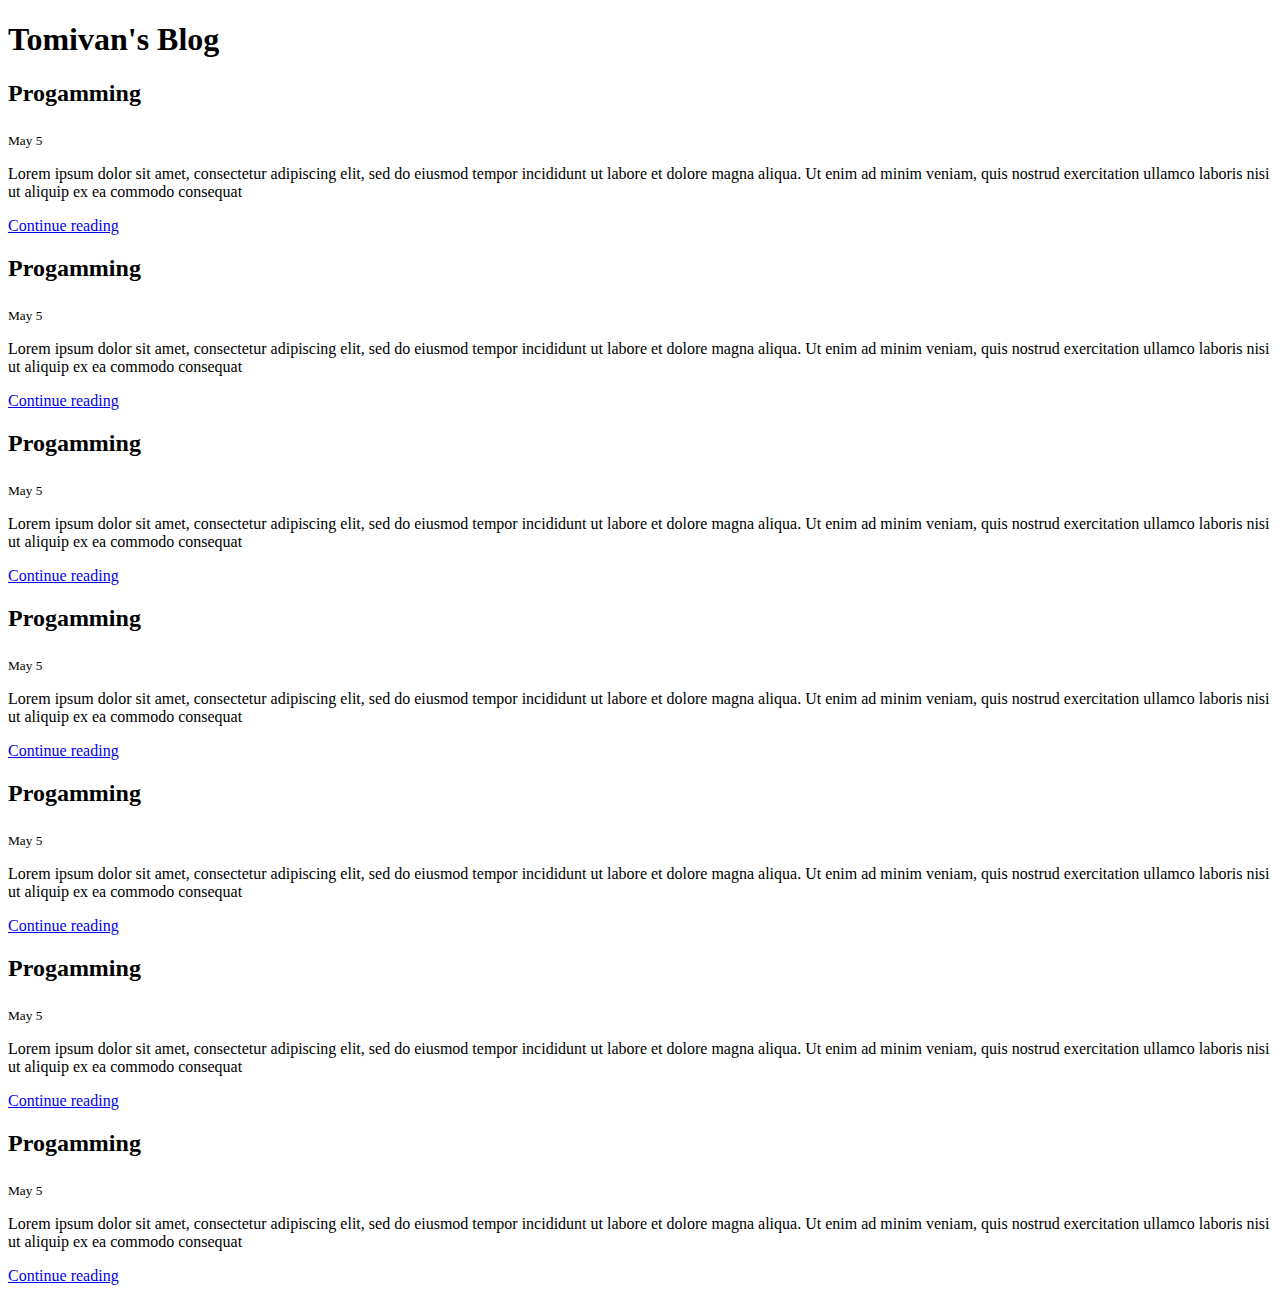
==== index.html @ bbc3c79b "The html and base structure of the project" ====
<!DOCTYPE html>
<html lang="en">
<head>
    <meta charset="UTF-8">
    <meta http-equiv="X-UA-Compatible" content="IE=edge">
    <meta name="viewport" content="width=device-width, initial-scale=1.0">
    <title>Project Rubric</title>
</head>
<body>
    <h1>Tomivan's Blog</h1>
    <section class="section">
        <div class="card">
            <h2>Progamming</h2>
            <sub>May 5</sub>
            <p>Lorem ipsum dolor sit amet, consectetur adipiscing elit, sed do eiusmod tempor incididunt 
                ut labore et dolore magna aliqua. Ut enim ad minim veniam, quis nostrud exercitation ullamco 
                laboris nisi ut aliquip ex ea commodo consequat</p>
            <a href="./blog.html">Continue reading</a>
        </div>
        <div class="card">
            <h2>Progamming</h2>
            <sub>May 5</sub>
            <p>Lorem ipsum dolor sit amet, consectetur adipiscing elit, sed do eiusmod tempor incididunt 
                ut labore et dolore magna aliqua. Ut enim ad minim veniam, quis nostrud exercitation ullamco 
                laboris nisi ut aliquip ex ea commodo consequat</p>
            <a href="./blog.html">Continue reading</a>
        </div>
        <div class="card">
            <h2>Progamming</h2>
            <sub>May 5</sub>
            <p>Lorem ipsum dolor sit amet, consectetur adipiscing elit, sed do eiusmod tempor incididunt 
                ut labore et dolore magna aliqua. Ut enim ad minim veniam, quis nostrud exercitation ullamco 
                laboris nisi ut aliquip ex ea commodo consequat</p>
            <a href="./blog.html">Continue reading</a>
        </div>
        <div class="card">
            <h2>Progamming</h2>
            <sub>May 5</sub>
            <p>Lorem ipsum dolor sit amet, consectetur adipiscing elit, sed do eiusmod tempor incididunt 
                ut labore et dolore magna aliqua. Ut enim ad minim veniam, quis nostrud exercitation ullamco 
                laboris nisi ut aliquip ex ea commodo consequat</p>
            <a href="./blog.html">Continue reading</a>
        </div>
        <div class="card">
            <h2>Progamming</h2>
            <sub>May 5</sub>
            <p>Lorem ipsum dolor sit amet, consectetur adipiscing elit, sed do eiusmod tempor incididunt 
                ut labore et dolore magna aliqua. Ut enim ad minim veniam, quis nostrud exercitation ullamco 
                laboris nisi ut aliquip ex ea commodo consequat</p>
            <a href="./blog.html">Continue reading</a>
        </div>
        <div class="card">
            <h2>Progamming</h2>
            <sub>May 5</sub>
            <p>Lorem ipsum dolor sit amet, consectetur adipiscing elit, sed do eiusmod tempor incididunt 
                ut labore et dolore magna aliqua. Ut enim ad minim veniam, quis nostrud exercitation ullamco 
                laboris nisi ut aliquip ex ea commodo consequat</p>
            <a href="./blog.html">Continue reading</a>
        </div>
        <div class="card">
            <h2>Progamming</h2>
            <sub>May 5</sub>
            <p>Lorem ipsum dolor sit amet, consectetur adipiscing elit, sed do eiusmod tempor incididunt 
                ut labore et dolore magna aliqua. Ut enim ad minim veniam, quis nostrud exercitation ullamco 
                laboris nisi ut aliquip ex ea commodo consequat</p>
            <a href="./blog.html">Continue reading</a>
        </div>
    </section>
</body>
</html>
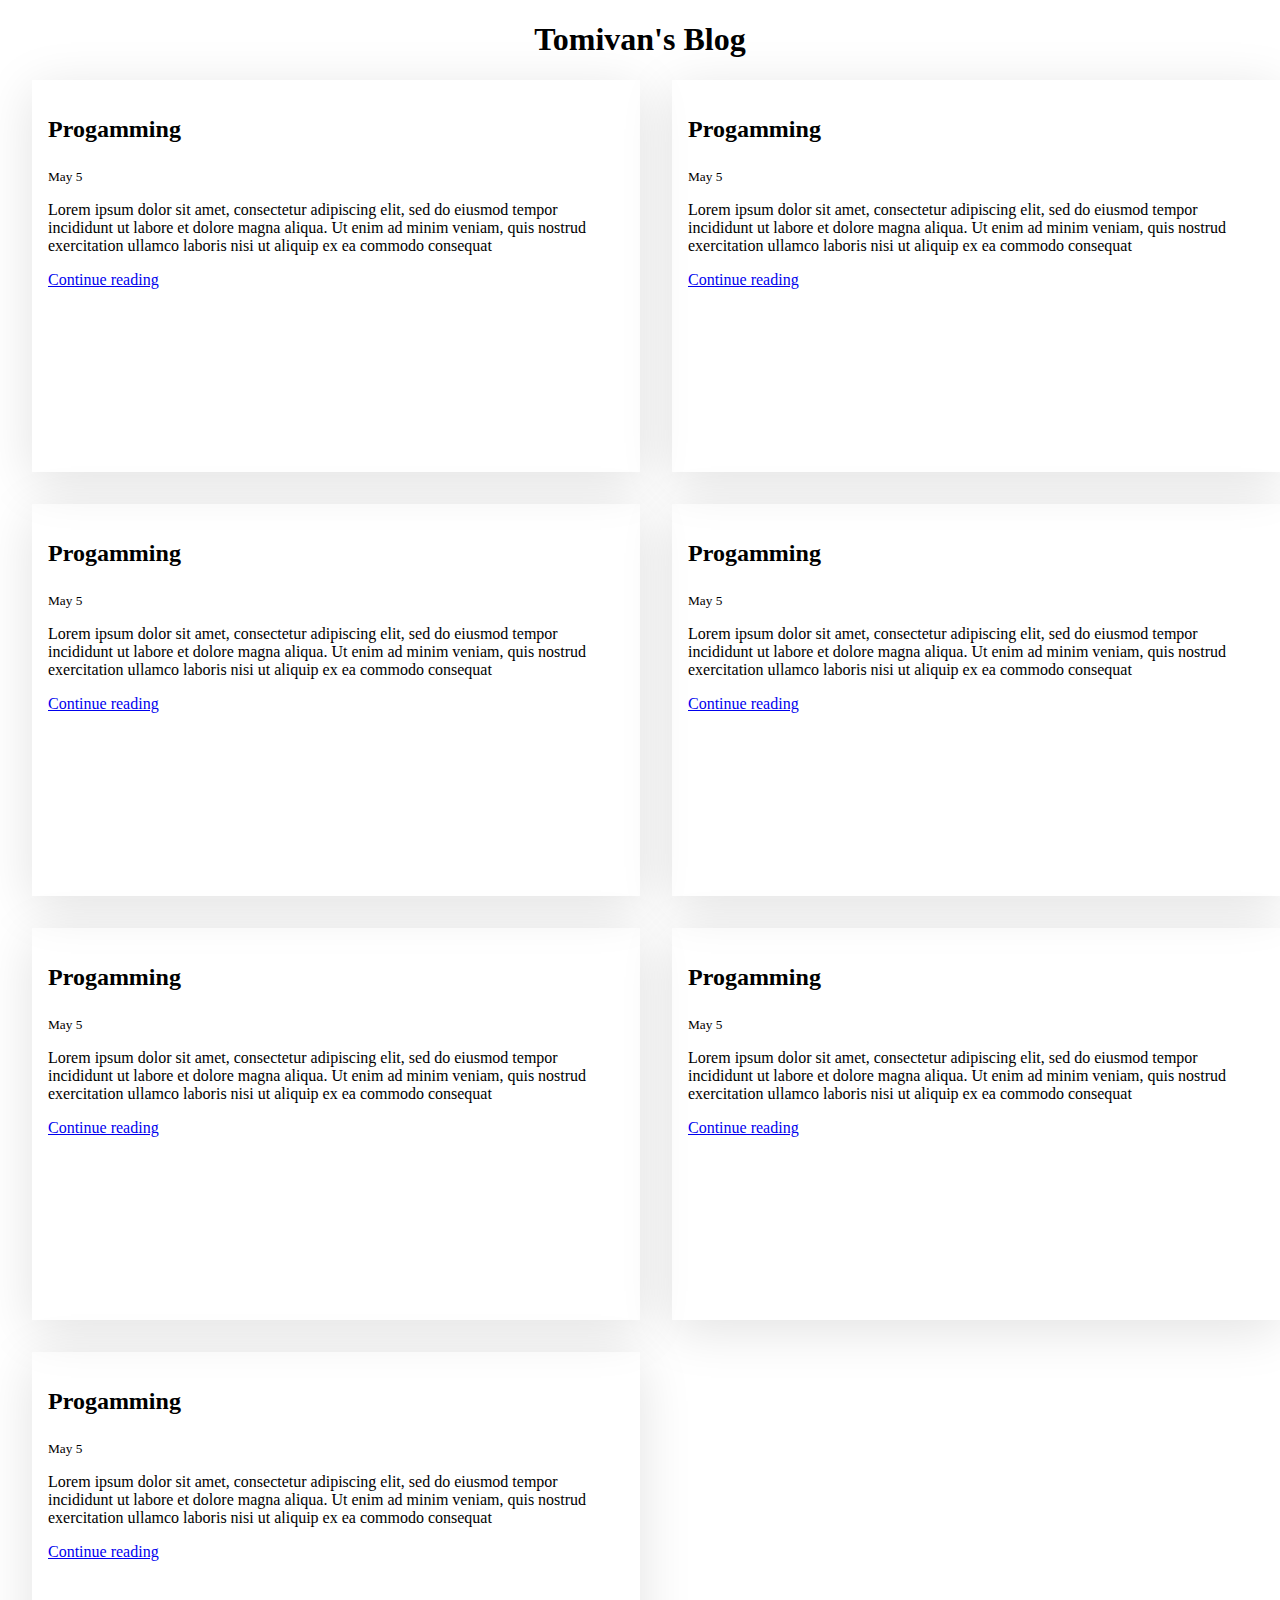
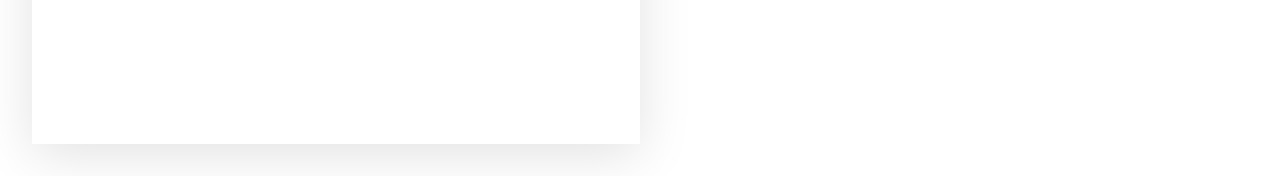
==== commit c7309717: "added styling to the project" ====
--- a/index.html
+++ b/index.html
@@ -4,6 +4,7 @@
     <meta charset="UTF-8">
     <meta http-equiv="X-UA-Compatible" content="IE=edge">
     <meta name="viewport" content="width=device-width, initial-scale=1.0">
+    <link rel="stylesheet" href="./style.css">
     <title>Project Rubric</title>
 </head>
 <body>
--- a/style.css
+++ b/style.css
@@ -0,0 +1,31 @@
+body{
+    margin: 0;
+    padding: 0;
+    box-sizing: border-box;
+}
+h1{
+    text-align: center;
+}
+.section{
+    display: grid;
+    grid-template-columns: auto auto;
+}
+.card{
+    height: 40vh;
+    width: 90%;
+    border: 1px solid block;
+    box-shadow: 0px 10px 50px #0000001e;
+    margin-left: 5%;
+    margin-bottom: 5%;
+    padding: 1em;
+}
+.section-1{
+    margin-left: 5%;
+    width: 70%;
+}
+aside{
+    display: flex;
+    flex-direction: column;
+    margin-left: 80%;
+    margin-top: -67%;
+}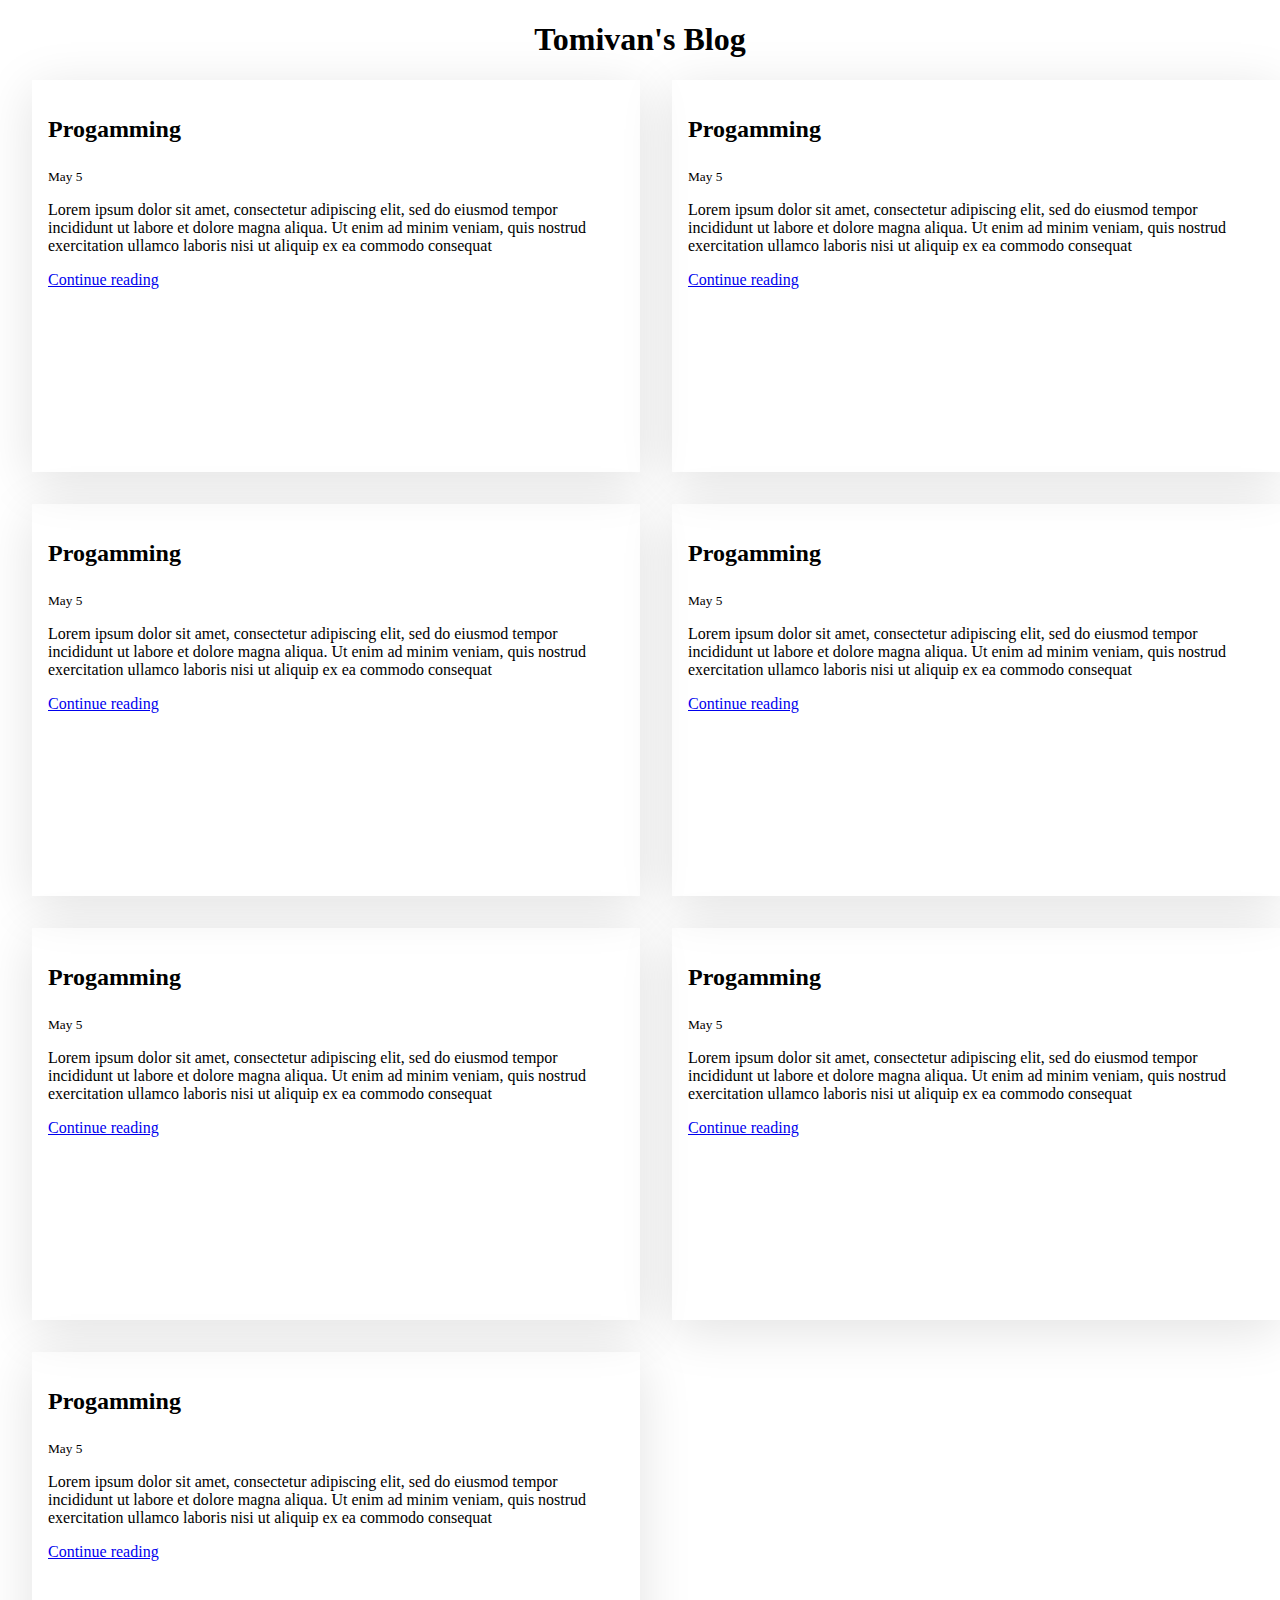
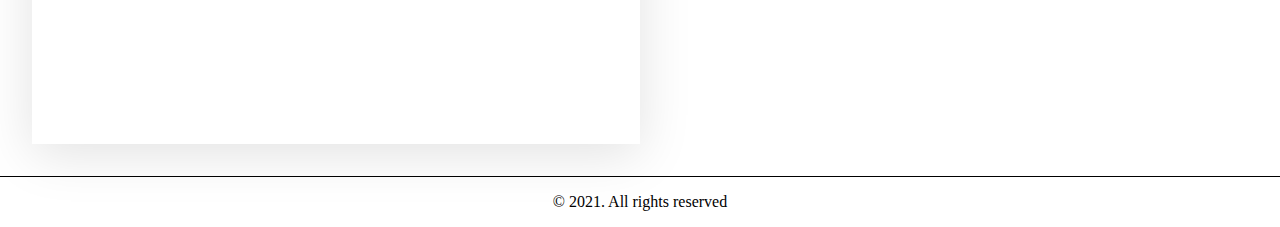
==== commit 8dae08c3: "Changes and additions to the project based on udacity review" ====
--- a/index.html
+++ b/index.html
@@ -4,11 +4,13 @@
     <meta charset="UTF-8">
     <meta http-equiv="X-UA-Compatible" content="IE=edge">
     <meta name="viewport" content="width=device-width, initial-scale=1.0">
-    <link rel="stylesheet" href="./style.css">
+    <link rel="stylesheet" href="./css/style.css">
     <title>Project Rubric</title>
 </head>
 <body>
-    <h1>Tomivan's Blog</h1>
+    <header class="header">
+        <h1>Tomivan's Blog</h1>
+    </header>
     <section class="section">
         <div class="card">
             <h2>Progamming</h2>
@@ -16,7 +18,7 @@
             <p>Lorem ipsum dolor sit amet, consectetur adipiscing elit, sed do eiusmod tempor incididunt 
                 ut labore et dolore magna aliqua. Ut enim ad minim veniam, quis nostrud exercitation ullamco 
                 laboris nisi ut aliquip ex ea commodo consequat</p>
-            <a href="./blog.html">Continue reading</a>
+            <a href="./pages/blog.html">Continue reading</a>
         </div>
         <div class="card">
             <h2>Progamming</h2>
@@ -24,7 +26,7 @@
             <p>Lorem ipsum dolor sit amet, consectetur adipiscing elit, sed do eiusmod tempor incididunt 
                 ut labore et dolore magna aliqua. Ut enim ad minim veniam, quis nostrud exercitation ullamco 
                 laboris nisi ut aliquip ex ea commodo consequat</p>
-            <a href="./blog.html">Continue reading</a>
+            <a href="./pages/blog.html">Continue reading</a>
         </div>
         <div class="card">
             <h2>Progamming</h2>
@@ -32,7 +34,7 @@
             <p>Lorem ipsum dolor sit amet, consectetur adipiscing elit, sed do eiusmod tempor incididunt 
                 ut labore et dolore magna aliqua. Ut enim ad minim veniam, quis nostrud exercitation ullamco 
                 laboris nisi ut aliquip ex ea commodo consequat</p>
-            <a href="./blog.html">Continue reading</a>
+            <a href="./pages/blog.html">Continue reading</a>
         </div>
         <div class="card">
             <h2>Progamming</h2>
@@ -40,7 +42,7 @@
             <p>Lorem ipsum dolor sit amet, consectetur adipiscing elit, sed do eiusmod tempor incididunt 
                 ut labore et dolore magna aliqua. Ut enim ad minim veniam, quis nostrud exercitation ullamco 
                 laboris nisi ut aliquip ex ea commodo consequat</p>
-            <a href="./blog.html">Continue reading</a>
+            <a href="./pages/blog.html">Continue reading</a>
         </div>
         <div class="card">
             <h2>Progamming</h2>
@@ -48,7 +50,7 @@
             <p>Lorem ipsum dolor sit amet, consectetur adipiscing elit, sed do eiusmod tempor incididunt 
                 ut labore et dolore magna aliqua. Ut enim ad minim veniam, quis nostrud exercitation ullamco 
                 laboris nisi ut aliquip ex ea commodo consequat</p>
-            <a href="./blog.html">Continue reading</a>
+            <a href="./pages/blog.html">Continue reading</a>
         </div>
         <div class="card">
             <h2>Progamming</h2>
@@ -56,7 +58,7 @@
             <p>Lorem ipsum dolor sit amet, consectetur adipiscing elit, sed do eiusmod tempor incididunt 
                 ut labore et dolore magna aliqua. Ut enim ad minim veniam, quis nostrud exercitation ullamco 
                 laboris nisi ut aliquip ex ea commodo consequat</p>
-            <a href="./blog.html">Continue reading</a>
+            <a href="./pages/blog.html">Continue reading</a>
         </div>
         <div class="card">
             <h2>Progamming</h2>
@@ -64,8 +66,11 @@
             <p>Lorem ipsum dolor sit amet, consectetur adipiscing elit, sed do eiusmod tempor incididunt 
                 ut labore et dolore magna aliqua. Ut enim ad minim veniam, quis nostrud exercitation ullamco 
                 laboris nisi ut aliquip ex ea commodo consequat</p>
-            <a href="./blog.html">Continue reading</a>
+            <a href="./pages/blog.html">Continue reading</a>
         </div>
     </section>
+    <footer class="footer">
+        <p>&#xa9 2021. All rights reserved</p>
+    </footer>
 </body>
 </html>--- a/css/style.css
+++ b/css/style.css
@@ -0,0 +1,40 @@
+body{
+    margin: 0;
+    padding: 0;
+    box-sizing: border-box;
+}
+h1{
+    text-align: center;
+}
+.section{
+    display: grid;
+    grid-template-columns: auto auto;
+}
+.card{
+    height: 40vh;
+    width: 90%;
+    border: 1px solid block;
+    box-shadow: 0px 10px 50px #0000001e;
+    margin-left: 5%;
+    margin-bottom: 5%;
+    padding: 1em;
+}
+.footer{
+    text-align: center;
+    border-top: 1px solid black;
+}
+
+@media(min-width: 320px) and (max-width: 768px) {
+    .section{
+        display: grid;
+        grid-template-columns: auto;
+    }
+    .card{
+        width: 80%;
+        height: 50vh;
+    }
+    aside{
+        margin-top: 0;
+        margin-left: 10%;
+    }
+}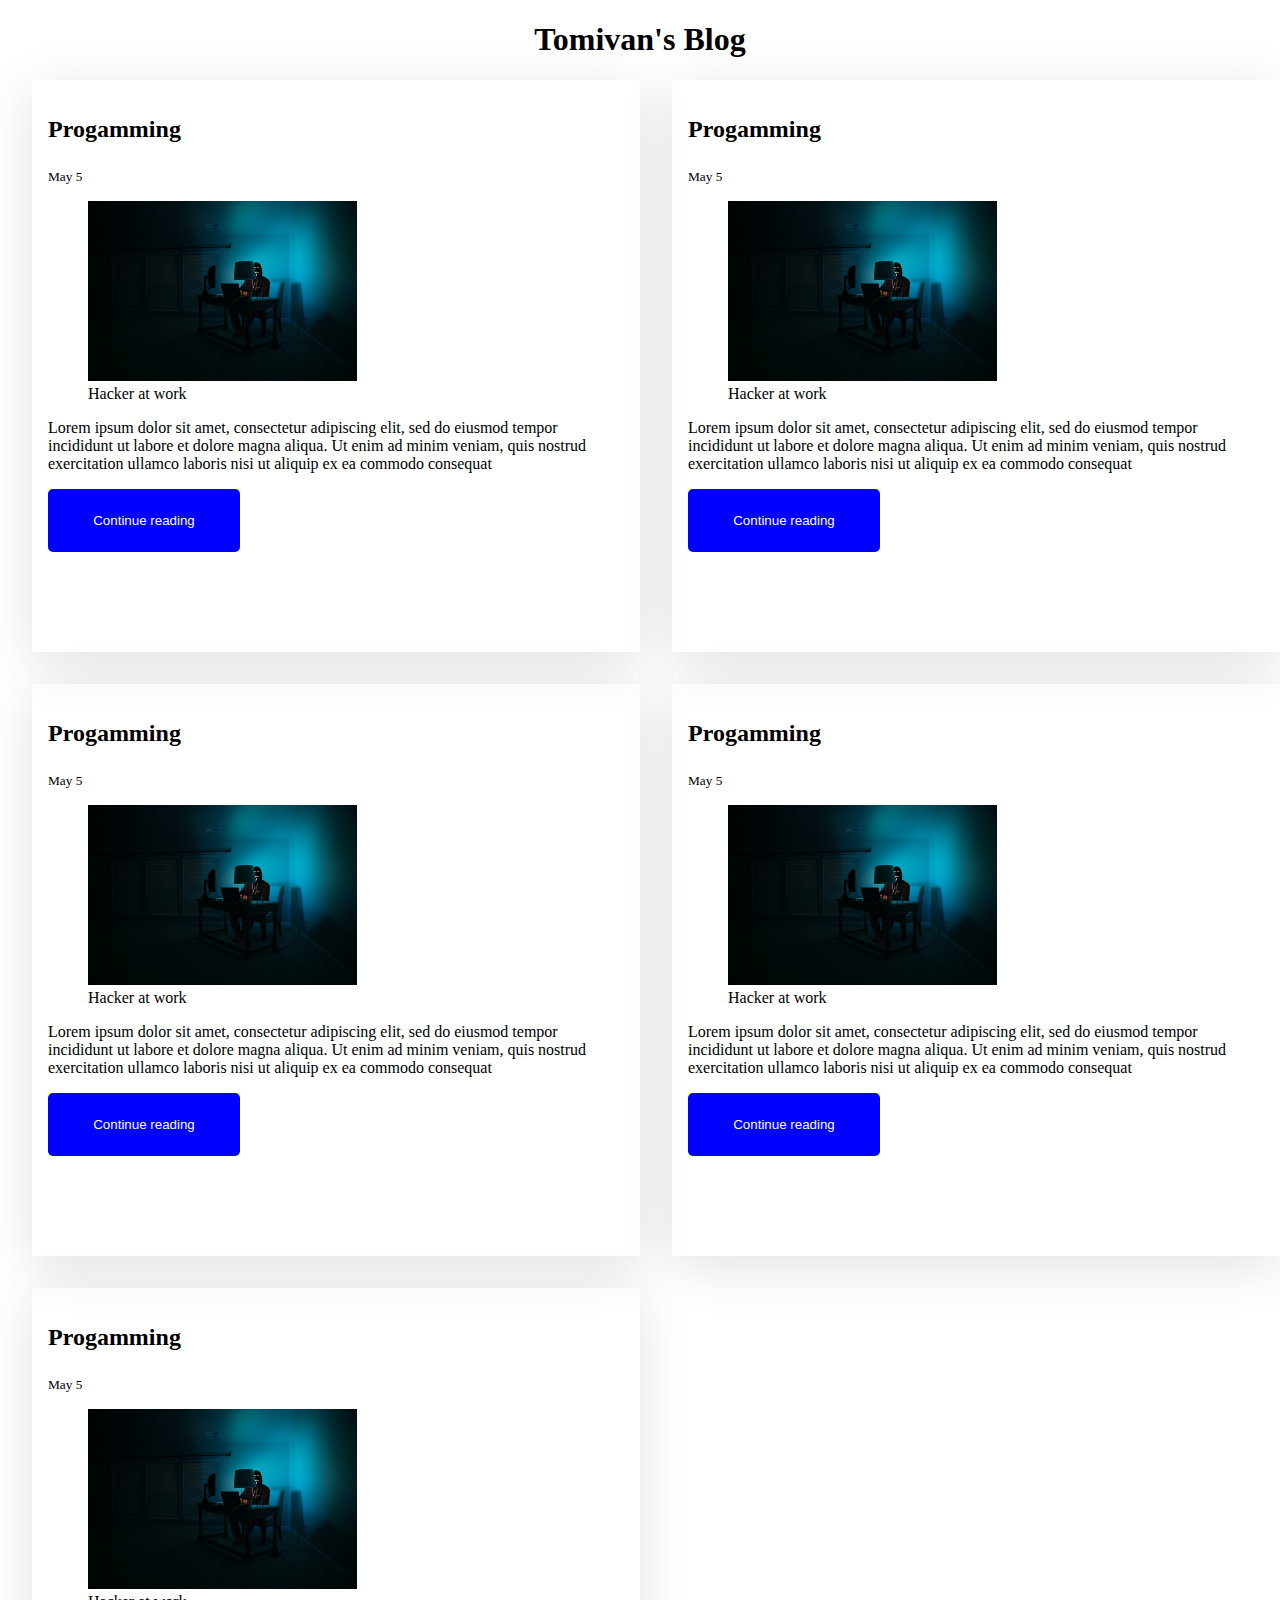
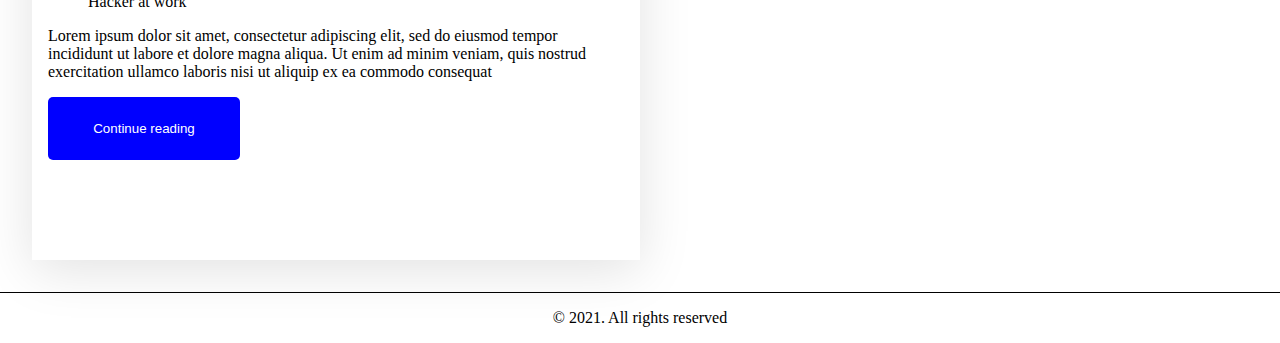
==== commit a9b53beb: "Changes and additions to the project based on udacity review" ====
--- a/index.html
+++ b/index.html
@@ -15,58 +15,72 @@
         <div class="card">
             <h2>Progamming</h2>
             <sub>May 5</sub>
-            <p>Lorem ipsum dolor sit amet, consectetur adipiscing elit, sed do eiusmod tempor incididunt 
-                ut labore et dolore magna aliqua. Ut enim ad minim veniam, quis nostrud exercitation ullamco 
-                laboris nisi ut aliquip ex ea commodo consequat</p>
-            <a href="./pages/blog.html">Continue reading</a>
+            <figure>
+                <img src="./images/prog.jpg" alt="An image of a programmer at work" class="figure">
+                <figcaption>Hacker at work</figcaption>
+            </figure>
+            <div class="info">
+                <p>Lorem ipsum dolor sit amet, consectetur adipiscing elit, sed do eiusmod tempor incididunt 
+                    ut labore et dolore magna aliqua. Ut enim ad minim veniam, quis nostrud exercitation ullamco 
+                    laboris nisi ut aliquip ex ea commodo consequat</p>
+                <button class="button"><a href="./pages/blog.html" class="link">Continue reading</a></button>
+            </div>
         </div>
         <div class="card">
             <h2>Progamming</h2>
             <sub>May 5</sub>
-            <p>Lorem ipsum dolor sit amet, consectetur adipiscing elit, sed do eiusmod tempor incididunt 
-                ut labore et dolore magna aliqua. Ut enim ad minim veniam, quis nostrud exercitation ullamco 
-                laboris nisi ut aliquip ex ea commodo consequat</p>
-            <a href="./pages/blog.html">Continue reading</a>
+            <figure>
+                <img src="./images/prog.jpg" alt="An image of a programmer at work" class="figure">
+                <figcaption>Hacker at work</figcaption>
+            </figure>
+            <div class="info">
+                <p>Lorem ipsum dolor sit amet, consectetur adipiscing elit, sed do eiusmod tempor incididunt 
+                    ut labore et dolore magna aliqua. Ut enim ad minim veniam, quis nostrud exercitation ullamco 
+                    laboris nisi ut aliquip ex ea commodo consequat</p>
+                <button class="button"><a href="./pages/blog.html" class="link">Continue reading</a></button>
+            </div>
         </div>
         <div class="card">
             <h2>Progamming</h2>
             <sub>May 5</sub>
-            <p>Lorem ipsum dolor sit amet, consectetur adipiscing elit, sed do eiusmod tempor incididunt 
-                ut labore et dolore magna aliqua. Ut enim ad minim veniam, quis nostrud exercitation ullamco 
-                laboris nisi ut aliquip ex ea commodo consequat</p>
-            <a href="./pages/blog.html">Continue reading</a>
+            <figure>
+                <img src="./images/prog.jpg" alt="An image of a programmer at work" class="figure">
+                <figcaption>Hacker at work</figcaption>
+            </figure>
+            <div class="info">
+                <p>Lorem ipsum dolor sit amet, consectetur adipiscing elit, sed do eiusmod tempor incididunt 
+                    ut labore et dolore magna aliqua. Ut enim ad minim veniam, quis nostrud exercitation ullamco 
+                    laboris nisi ut aliquip ex ea commodo consequat</p>
+                <button class="button"><a href="./pages/blog.html" class="link">Continue reading</a></button> 
+            </div>
         </div>
         <div class="card">
             <h2>Progamming</h2>
             <sub>May 5</sub>
-            <p>Lorem ipsum dolor sit amet, consectetur adipiscing elit, sed do eiusmod tempor incididunt 
-                ut labore et dolore magna aliqua. Ut enim ad minim veniam, quis nostrud exercitation ullamco 
-                laboris nisi ut aliquip ex ea commodo consequat</p>
-            <a href="./pages/blog.html">Continue reading</a>
+            <figure>
+                <img src="./images/prog.jpg" alt="An image of a programmer at work" class="figure">
+                <figcaption>Hacker at work</figcaption>
+            </figure>
+            <div class="info">
+                <p>Lorem ipsum dolor sit amet, consectetur adipiscing elit, sed do eiusmod tempor incididunt 
+                    ut labore et dolore magna aliqua. Ut enim ad minim veniam, quis nostrud exercitation ullamco 
+                    laboris nisi ut aliquip ex ea commodo consequat</p>
+                <button class="button"><a href="./pages/blog.html" class="link">Continue reading</a></button>
+            </div>
         </div>
         <div class="card">
             <h2>Progamming</h2>
             <sub>May 5</sub>
-            <p>Lorem ipsum dolor sit amet, consectetur adipiscing elit, sed do eiusmod tempor incididunt 
-                ut labore et dolore magna aliqua. Ut enim ad minim veniam, quis nostrud exercitation ullamco 
-                laboris nisi ut aliquip ex ea commodo consequat</p>
-            <a href="./pages/blog.html">Continue reading</a>
-        </div>
-        <div class="card">
-            <h2>Progamming</h2>
-            <sub>May 5</sub>
-            <p>Lorem ipsum dolor sit amet, consectetur adipiscing elit, sed do eiusmod tempor incididunt 
-                ut labore et dolore magna aliqua. Ut enim ad minim veniam, quis nostrud exercitation ullamco 
-                laboris nisi ut aliquip ex ea commodo consequat</p>
-            <a href="./pages/blog.html">Continue reading</a>
-        </div>
-        <div class="card">
-            <h2>Progamming</h2>
-            <sub>May 5</sub>
-            <p>Lorem ipsum dolor sit amet, consectetur adipiscing elit, sed do eiusmod tempor incididunt 
-                ut labore et dolore magna aliqua. Ut enim ad minim veniam, quis nostrud exercitation ullamco 
-                laboris nisi ut aliquip ex ea commodo consequat</p>
-            <a href="./pages/blog.html">Continue reading</a>
+            <figure>
+                <img src="./images/prog.jpg" alt="An image of a programmer at work" class="figure">
+                <figcaption>Hacker at work</figcaption>
+            </figure>
+            <div class="info">
+                <p>Lorem ipsum dolor sit amet, consectetur adipiscing elit, sed do eiusmod tempor incididunt 
+                    ut labore et dolore magna aliqua. Ut enim ad minim veniam, quis nostrud exercitation ullamco 
+                    laboris nisi ut aliquip ex ea commodo consequat</p>
+                <button class="button"><a href="./pages/blog.html" class="link">Continue reading</a></button>
+            </div>
         </div>
     </section>
     <footer class="footer">
--- a/css/style.css
+++ b/css/style.css
@@ -1,40 +1,5 @@
-body{
-    margin: 0;
-    padding: 0;
-    box-sizing: border-box;
-}
-h1{
-    text-align: center;
-}
-.section{
-    display: grid;
-    grid-template-columns: auto auto;
-}
-.card{
-    height: 40vh;
-    width: 90%;
-    border: 1px solid block;
-    box-shadow: 0px 10px 50px #0000001e;
-    margin-left: 5%;
-    margin-bottom: 5%;
-    padding: 1em;
-}
-.footer{
-    text-align: center;
-    border-top: 1px solid black;
-}
+@import './blog.css';
 
-@media(min-width: 320px) and (max-width: 768px) {
-    .section{
-        display: grid;
-        grid-template-columns: auto;
-    }
-    .card{
-        width: 80%;
-        height: 50vh;
-    }
-    aside{
-        margin-top: 0;
-        margin-left: 10%;
-    }
-}+@import './home.css';
+
+@import './mobile.css';